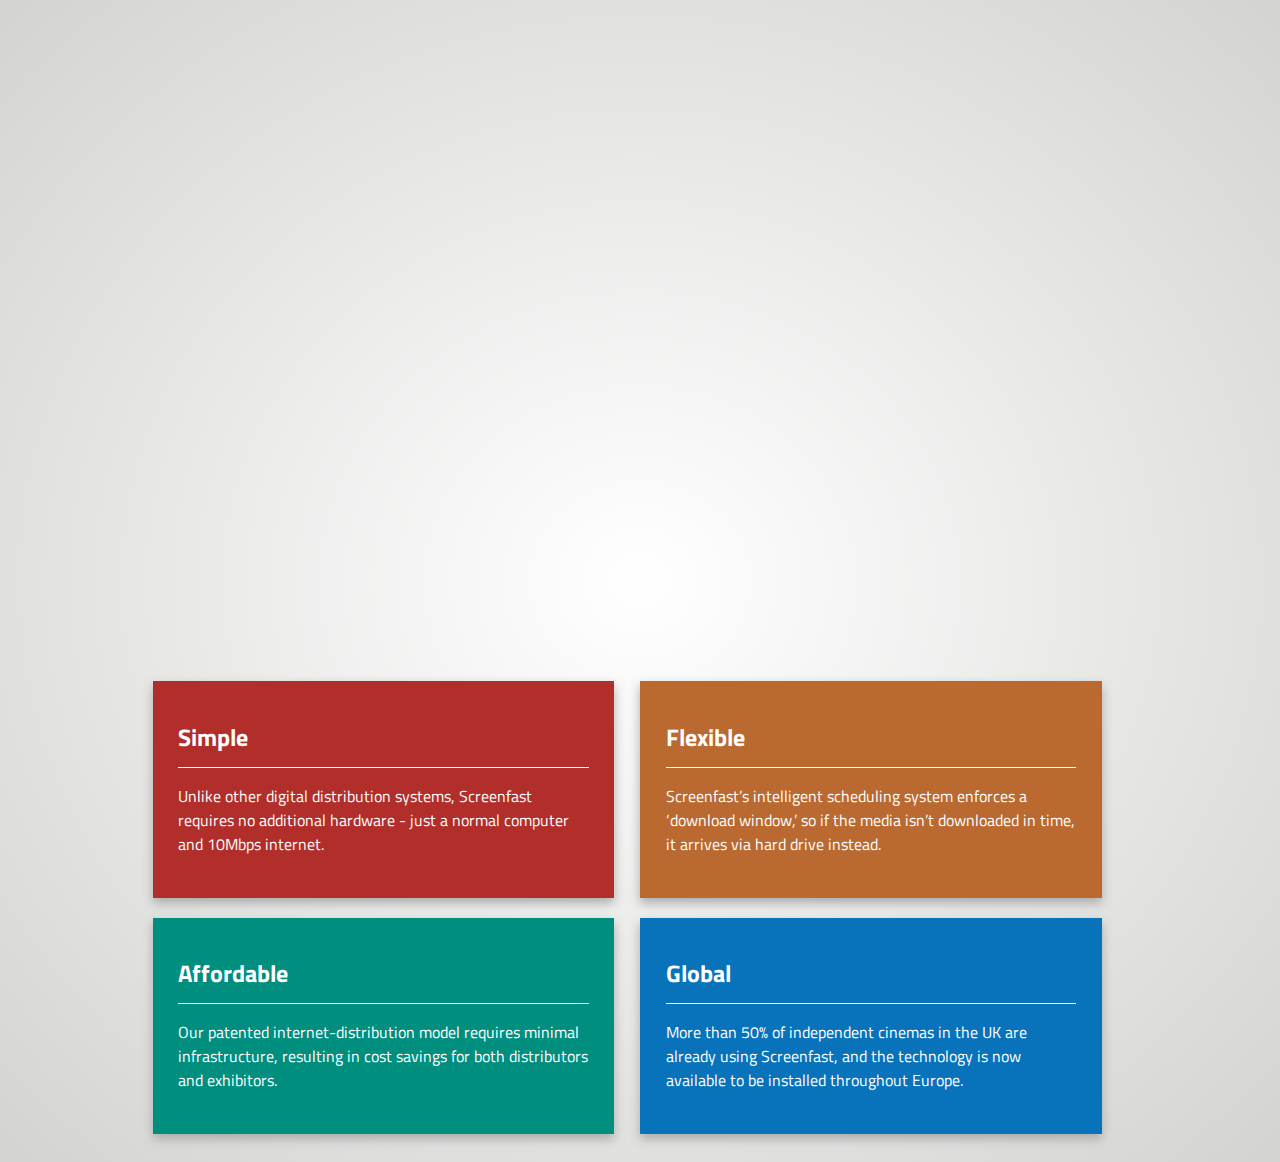
==== index.html @ 5acc3842 "Add video" ====
<!doctype html>
<!--[if lt IE 7]>      <html class="no-js lt-ie9 lt-ie8 lt-ie7" lang=""> <![endif]-->
<!--[if IE 7]>         <html class="no-js lt-ie9 lt-ie8" lang=""> <![endif]-->
<!--[if IE 8]>         <html class="no-js lt-ie9" lang=""> <![endif]-->
<!--[if gt IE 8]><!--> <html class="no-js" lang=""> <!--<![endif]-->
    <head>
        <meta charset="utf-8">
        <meta http-equiv="X-UA-Compatible" content="IE=edge,chrome=1">
        <title></title>
        <meta name="description" content="">
        <meta name="viewport" content="width=device-width, initial-scale=1">
        <link rel="apple-touch-icon" href="apple-touch-icon.png">

        <link rel="stylesheet" href="css/normalize.min.css">
        <link rel="stylesheet" href="css/main.css">
        <link href='http://fonts.googleapis.com/css?family=Titillium+Web' rel='stylesheet' type='text/css'>

        <!--[if lt IE 9]>
            <script src="//html5shiv.googlecode.com/svn/trunk/html5.js"></script>
            <script>window.html5 || document.write('<script src="js/vendor/html5shiv.js"><\/script>')</script>
        <![endif]-->
    </head>
    <body>

        <!-- <div class="header-container">
            <header class="wrapper clearfix">
                <h1 class="title">h1.title</h1>
                <nav>
                    <ul>
                        <li><a href="#">nav ul li a</a></li>
                        <li><a href="#">nav ul li a</a></li>
                        <li><a href="#">nav ul li a</a></li>
                    </ul>
                </nav>
            </header>
        </div> -->

        <div class="main-container">

            <div class="main wrapper clearfix">



                <article>

                  <div class="video-wrapper">
                      <iframe src="https://player.vimeo.com/video/81204755" width="500" height="281" frameborder="0" webkitallowfullscreen mozallowfullscreen allowfullscreen></iframe>
                  </div>

                    <div class="text-box red">
                        <h2>Simple</h2>
                        <hr>
                        <p>Unlike other digital distribution systems, Screenfast requires no additional hardware - just a normal computer and 10Mbps internet.</p>
                    </div>
                    <div class="text-box orange ">
                        <h2>Flexible</h2>
                        <hr>
                        <p>Screenfast’s intelligent scheduling system enforces a ‘download window,’ so if the media isn’t downloaded in time, it arrives via hard drive instead.</p>
                    </div>
                    <div class="text-box green">
                        <h2>Affordable</h2>
                        <hr>
                        <p>Our patented internet-distribution model requires minimal infrastructure, resulting in cost savings for both distributors and exhibitors.</p>
                    </div>
                    <div class="text-box blue ">
                        <h2>Global</h2>
                        <hr>
                        <p>More than 50% of independent cinemas in the UK are already using Screenfast, and the technology is now available to be installed throughout Europe.</p>
                    </div>
                </article>

            </div> <!-- #main -->
        </div> <!-- #main-container -->

        <!-- <div class="footer-container">
            <footer class="wrapper">
                <h3>footer</h3>
            </footer>
        </div> -->

        <script src="js/main.js"></script>

        <!-- Google Analytics: change UA-XXXXX-X to be your site's ID. -->
        <script>
            (function(b,o,i,l,e,r){b.GoogleAnalyticsObject=l;b[l]||(b[l]=
            function(){(b[l].q=b[l].q||[]).push(arguments)});b[l].l=+new Date;
            e=o.createElement(i);r=o.getElementsByTagName(i)[0];
            e.src='//www.google-analytics.com/analytics.js';
            r.parentNode.insertBefore(e,r)}(window,document,'script','ga'));
            ga('create','UA-24138326-6','auto');ga('send','pageview');
        </script>
    </body>
</html>
---- css/main.css ----
/*! HTML5 Boilerplate v5.0 | MIT License | http://h5bp.com/ */

/* #b22e2b red
   #ba6930 orange
   #008e7f green
   #0873ba blue */

html {
    color: #222;
    font-size: 1em;
    line-height: 1.4;
}

::-moz-selection {
    background: #b3d4fc;
    text-shadow: none;
}

::selection {
    background: #b3d4fc;
    text-shadow: none;
}

hr {
    display: block;
    margin: .5em 0;
    padding: 0;
    border: 0;
    height: 1px;
    background: #ffffff;
}

audio,
canvas,
iframe,
img,
svg,
video {
    vertical-align: middle;
}

fieldset {
    border: 0;
    margin: 0;
    padding: 0;
}

textarea {
    resize: vertical;
}

.browserupgrade {
    margin: 0.2em 0;
    background: #ccc;
    color: #000;
    padding: 0.2em 0;
}


/* ===== Main styles ================================================= */

html {
    font-size: 100%;
}

body {
  font-size: 1em; /* currently ems cause chrome bug misinterpreting rems on body element */
  line-height: 1.5;
  font-weight: 400;
  font-family: "Titillium Web", "HelveticaNeue", "Helvetica Neue", Helvetica, Arial, sans-serif;
  color: #ffffff;

  background: rgb(255,255,255); /* Old browsers */
  background: -moz-radial-gradient(center, ellipse cover, rgba(255,255,255,1) 0%, rgba(211,212,209,1) 100%); /* FF3.6+ */
  background: -webkit-gradient(radial, center center, 0px, center center, 100%, color-stop(0%,rgba(255,255,255,1)), color-stop(100%,rgba(211,212,209,1))); /* Chrome,Safari4+ */
  background: -webkit-radial-gradient(center, ellipse cover, rgba(255,255,255,1) 0%,rgba(211,212,209,1) 100%); /* Chrome10+,Safari5.1+ */
  background: -o-radial-gradient(center, ellipse cover, rgba(255,255,255,1) 0%,rgba(211,212,209,1) 100%); /* Opera 12+ */
  background: -ms-radial-gradient(center, ellipse cover, rgba(255,255,255,1) 0%,rgba(211,212,209,1) 100%); /* IE10+ */
  background: radial-gradient(ellipse at center, rgba(255,255,255,1) 0%,rgba(211,212,209,1) 100%); /* W3C */
  filter: progid:DXImageTransform.Microsoft.gradient( startColorstr='#ffffff', endColorstr='#d3d4d1',GradientType=1 ); /* IE6-9 fallback on horizontal gradient */
}

.wrapper {
    width: 90%;
    margin: 0 5%;
}

/* ===== Theme ================================================= */

.blue {
  background: #0873ba;
  margin-left: 0;
}

.red {
  background: #b22e2b;
}

.green {
  background: #008e7f;
}

.orange {
  background: #ba6930;
}

/* .left {
  float: left;
}

.right {
  float: right;
} */

.text-box {
  text-align: left;
  float: left;
  padding: 5%;
  margin: 10px 0;
  -webkit-box-shadow: 0 5px 10px #aaa;
     -moz-box-shadow: 0 5px 10px #aaa;
          box-shadow: 0 5px 10px #aaa;
}

@media only screen and (min-width: 480px) {

  .text-box {
    width: 40%;
    padding: 2.5%;
    margin-left: 2.5%;
  }

}

.main {
    padding: 10px 0;
    text-align: center;
}

.main h1 {
    font-size: 2em;
}

h2 {
  margin: .5em 0;
}

.video-wrapper {
	position: relative;
	padding-bottom: 56.25%; /* 16:9 */
	padding-top: 25px;
	height: 0;
  margin: 2.5% 0;
}
.video-wrapper iframe {
	position: absolute;
	top: 0;
	left: 0;
	width: 100%;
	height: 100%;
}

/* ==========================================================================
   Media Queries
   ========================================================================== */

@media only screen and (min-width: 480px) {}

@media only screen and (min-width: 768px) {}


/* ===============
    Maximal Width
   =============== */

@media only screen and (min-width: 1140px) {

    .wrapper {
        width: 1026px; /* 1140px - 10% for margins */
        margin: 0 auto;
    }
}

/* ==========================================================================
   Helper classes
   ========================================================================== */

.clearfix:before,
.clearfix:after {
    content: " ";
    display: table;
}

.clearfix:after {
    clear: both;
}

.clearfix {
    *zoom: 1;
}

/* ==========================================================================
   Print styles
   ========================================================================== */

@media print {
    *,
    *:before,
    *:after {
        background: transparent !important;
        color: #000 !important;
        box-shadow: none !important;
        text-shadow: none !important;
    }

    a,
    a:visited {
        text-decoration: underline;
    }

    a[href]:after {
        content: " (" attr(href) ")";
    }

    abbr[title]:after {
        content: " (" attr(title) ")";
    }

    a[href^="#"]:after,
    a[href^="javascript:"]:after {
        content: "";
    }

    pre,
    blockquote {
        border: 1px solid #999;
        page-break-inside: avoid;
    }

    thead {
        display: table-header-group;
    }

    tr,
    img {
        page-break-inside: avoid;
    }

    img {
        max-width: 100% !important;
    }

    p,
    h2,
    h3 {
        orphans: 3;
        widows: 3;
    }

    h2,
    h3 {
        page-break-after: avoid;
    }
}
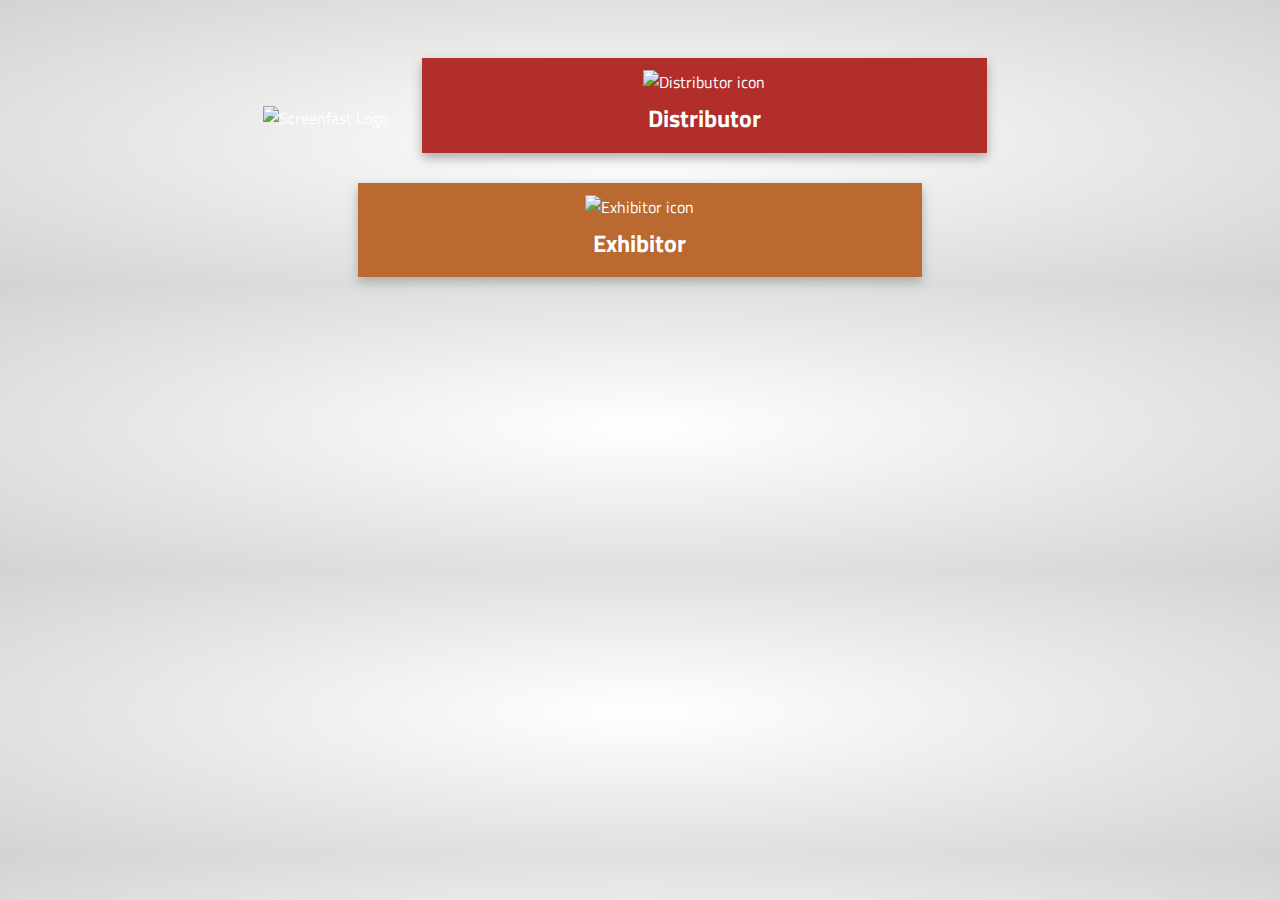
==== commit 7a99b5cb: "Mostly done" ====
--- a/index.html
+++ b/index.html
@@ -3,91 +3,85 @@
 <!--[if IE 7]>         <html class="no-js lt-ie9 lt-ie8" lang=""> <![endif]-->
 <!--[if IE 8]>         <html class="no-js lt-ie9" lang=""> <![endif]-->
 <!--[if gt IE 8]><!--> <html class="no-js" lang=""> <!--<![endif]-->
-    <head>
-        <meta charset="utf-8">
-        <meta http-equiv="X-UA-Compatible" content="IE=edge,chrome=1">
-        <title></title>
-        <meta name="description" content="">
-        <meta name="viewport" content="width=device-width, initial-scale=1">
-        <link rel="apple-touch-icon" href="apple-touch-icon.png">
+<head>
 
-        <link rel="stylesheet" href="css/normalize.min.css">
-        <link rel="stylesheet" href="css/main.css">
-        <link href='http://fonts.googleapis.com/css?family=Titillium+Web' rel='stylesheet' type='text/css'>
+    <meta charset="utf-8">
+    <meta http-equiv="X-UA-Compatible" content="IE=edge,chrome=1">
+    <title>Screenfast | The Digital Cinema Cloud</title>
+    <meta name="description" content="Screenfast is the revolutionary new digital cinema delivery tool from Soho Digital Cinema and The Delta Group. Welcome to the digital cinema cloud">
 
-        <!--[if lt IE 9]>
-            <script src="//html5shiv.googlecode.com/svn/trunk/html5.js"></script>
-            <script>window.html5 || document.write('<script src="js/vendor/html5shiv.js"><\/script>')</script>
-        <![endif]-->
-    </head>
-    <body>
+    <link rel="icon" type="image/png" href="http://screenfast.co/favicon-32x32.png" sizes="32x32" />
+    <link rel="icon" type="image/png" href="http://screenfast.co/favicon-16x16.png" sizes="16x16" />
 
-        <!-- <div class="header-container">
-            <header class="wrapper clearfix">
-                <h1 class="title">h1.title</h1>
-                <nav>
-                    <ul>
-                        <li><a href="#">nav ul li a</a></li>
-                        <li><a href="#">nav ul li a</a></li>
-                        <li><a href="#">nav ul li a</a></li>
-                    </ul>
-                </nav>
-            </header>
-        </div> -->
+<!-- MOBILE STUFF -->
+    <meta name="viewport" content="width=device-width, initial-scale=1">
 
-        <div class="main-container">
+<!-- ANDROID STUFF -->
+    <meta name="theme-color" content="#353535">
+    <link rel="icon" sizes="192x192" href="img/sf-android.png">
 
-            <div class="main wrapper clearfix">
+<!-- APPLE STUFF -->
+    <link rel="apple-touch-icon-precomposed" sizes="57x57" href="images/apple-touch-icon-57x57.png" />
+    <link rel="apple-touch-icon-precomposed" sizes="114x114" href="images/apple-touch-icon-114x114.png" />
+    <link rel="apple-touch-icon-precomposed" sizes="72x72" href="images/apple-touch-icon-72x72.png" />
+    <link rel="apple-touch-icon-precomposed" sizes="144x144" href="images/apple-touch-icon-144x144.png" />
+    <link rel="apple-touch-icon-precomposed" sizes="120x120" href="images/apple-touch-icon-120x120.png" />
+    <link rel="apple-touch-icon-precomposed" sizes="152x152" href="images/apple-touch-icon-152x152.png" />
 
+<!-- MICROSOFT STUFF -->
+    <meta name="application-name" content="Screenfast | The Digital Cinema Cloud"/>
+    <meta name="msapplication-TileColor" content="#353535" />
+    <meta name="msapplication-TileImage" content="http://screenfast.co/mstile-144x144.png" />
 
+<!-- STYLE STUFF -->
+    <link rel="stylesheet" href="css/normalize.min.css">
+    <link rel="stylesheet" href="css/main.css">
+    <link href='http://fonts.googleapis.com/css?family=Titillium+Web' rel='stylesheet' type='text/css'>
 
-                <article>
+<!-- OLD IE HTML5 SHIV -->
+    <!--[if lt IE 9]>
+        <script src="//html5shiv.googlecode.com/svn/trunk/html5.js"></script>
+        <script>window.html5 || document.write('<script src="js/vendor/html5shiv.js"><\/script>')</script>
+    <![endif]-->
 
-                  <div class="video-wrapper">
-                      <iframe src="https://player.vimeo.com/video/81204755" width="500" height="281" frameborder="0" webkitallowfullscreen mozallowfullscreen allowfullscreen></iframe>
-                  </div>
+</head>
 
-                    <div class="text-box red">
-                        <h2>Simple</h2>
-                        <hr>
-                        <p>Unlike other digital distribution systems, Screenfast requires no additional hardware - just a normal computer and 10Mbps internet.</p>
-                    </div>
-                    <div class="text-box orange ">
-                        <h2>Flexible</h2>
-                        <hr>
-                        <p>Screenfast’s intelligent scheduling system enforces a ‘download window,’ so if the media isn’t downloaded in time, it arrives via hard drive instead.</p>
-                    </div>
-                    <div class="text-box green">
-                        <h2>Affordable</h2>
-                        <hr>
-                        <p>Our patented internet-distribution model requires minimal infrastructure, resulting in cost savings for both distributors and exhibitors.</p>
-                    </div>
-                    <div class="text-box blue ">
-                        <h2>Global</h2>
-                        <hr>
-                        <p>More than 50% of independent cinemas in the UK are already using Screenfast, and the technology is now available to be installed throughout Europe.</p>
-                    </div>
-                </article>
+<body>
 
-            </div> <!-- #main -->
-        </div> <!-- #main-container -->
+<div class="wrapper center clearfix">
+<!-- SF LOGO -->
 
-        <!-- <div class="footer-container">
-            <footer class="wrapper">
-                <h3>footer</h3>
-            </footer>
-        </div> -->
+    <img src="img/sf.svg" alt="Screenfast Logo" class="logo">
 
-        <script src="js/main.js"></script>
+<!-- CONTENT CARDS -->
 
-        <!-- Google Analytics: change UA-XXXXX-X to be your site's ID. -->
-        <script>
-            (function(b,o,i,l,e,r){b.GoogleAnalyticsObject=l;b[l]||(b[l]=
-            function(){(b[l].q=b[l].q||[]).push(arguments)});b[l].l=+new Date;
-            e=o.createElement(i);r=o.getElementsByTagName(i)[0];
-            e.src='//www.google-analytics.com/analytics.js';
-            r.parentNode.insertBefore(e,r)}(window,document,'script','ga'));
-            ga('create','UA-24138326-6','auto');ga('send','pageview');
-        </script>
-    </body>
+    <a href="/distributor.html">
+      <div class="text-box landing red">
+        <div class="center">
+          <img src="img/distributor.svg" alt="Distributor icon" width="100px" class="">
+          <h2>Distributor</h2>
+        </div>
+      </div>
+    </a>
+    <a href="/exhibitor.html">
+      <div class="text-box landing orange center">
+        <div class="center">
+          <img src="img/exhibitor.svg" alt="Exhibitor icon" width="100px" class="">
+          <h2>Exhibitor</h2>
+        </div>
+      </div>
+    </a>
+
+</div> <!-- wrapper -->
+
+<!-- GOOGLE ANALYTICS -->
+    <script>
+        (function(b,o,i,l,e,r){b.GoogleAnalyticsObject=l;b[l]||(b[l]=
+        function(){(b[l].q=b[l].q||[]).push(arguments)});b[l].l=+new Date;
+        e=o.createElement(i);r=o.getElementsByTagName(i)[0];
+        e.src='//www.google-analytics.com/analytics.js';
+        r.parentNode.insertBefore(e,r)}(window,document,'script','ga'));
+        ga('create','UA-24138326-6','auto');ga('send','pageview');
+    </script>
+</body>
 </html>
--- a/css/main.css
+++ b/css/main.css
@@ -1,14 +1,12 @@
 /*! HTML5 Boilerplate v5.0 | MIT License | http://h5bp.com/ */
 
-/* #b22e2b red
-   #ba6930 orange
-   #008e7f green
-   #0873ba blue */
+*, *:before, *:after {
+  box-sizing: border-box;
+}
 
 html {
-    color: #222;
-    font-size: 1em;
-    line-height: 1.4;
+    font-size: 100%;
+    line-height: 1.5;
 }
 
 ::-moz-selection {
@@ -23,15 +21,13 @@
 
 hr {
     display: block;
-    margin: .5em 0;
+    margin: .25em 0;
     padding: 0;
     border: 0;
     height: 1px;
     background: #ffffff;
 }
 
-audio,
-canvas,
 iframe,
 img,
 svg,
@@ -39,29 +35,7 @@
     vertical-align: middle;
 }
 
-fieldset {
-    border: 0;
-    margin: 0;
-    padding: 0;
-}
-
-textarea {
-    resize: vertical;
-}
-
-.browserupgrade {
-    margin: 0.2em 0;
-    background: #ccc;
-    color: #000;
-    padding: 0.2em 0;
-}
-
-
 /* ===== Main styles ================================================= */
-
-html {
-    font-size: 100%;
-}
 
 body {
   font-size: 1em; /* currently ems cause chrome bug misinterpreting rems on body element */
@@ -69,7 +43,7 @@
   font-weight: 400;
   font-family: "Titillium Web", "HelveticaNeue", "Helvetica Neue", Helvetica, Arial, sans-serif;
   color: #ffffff;
-
+  padding-top: 20px;
   background: rgb(255,255,255); /* Old browsers */
   background: -moz-radial-gradient(center, ellipse cover, rgba(255,255,255,1) 0%, rgba(211,212,209,1) 100%); /* FF3.6+ */
   background: -webkit-gradient(radial, center center, 0px, center center, 100%, color-stop(0%,rgba(255,255,255,1)), color-stop(100%,rgba(211,212,209,1))); /* Chrome,Safari4+ */
@@ -82,14 +56,23 @@
 
 .wrapper {
     width: 90%;
-    margin: 0 5%;
+    margin: 0 auto;
+    max-width: 1026px;
 }
 
 /* ===== Theme ================================================= */
 
+a {
+  text-decoration: none;
+  color: #ffffff;
+}
+
+a:hover {
+  color: #ffffff;
+  text-decoration: none;
+}
 .blue {
   background: #0873ba;
-  margin-left: 0;
 }
 
 .red {
@@ -104,17 +87,13 @@
   background: #ba6930;
 }
 
-/* .left {
-  float: left;
-}
-
-.right {
-  float: right;
-} */
+.grey {
+  background: #353535;
+}
 
 .text-box {
   text-align: left;
-  float: left;
+  display: inline-block;
   padding: 5%;
   margin: 10px 0;
   -webkit-box-shadow: 0 5px 10px #aaa;
@@ -122,36 +101,30 @@
           box-shadow: 0 5px 10px #aaa;
 }
 
-@media only screen and (min-width: 480px) {
-
-  .text-box {
-    width: 40%;
-    padding: 2.5%;
-    margin-left: 2.5%;
-  }
-
-}
-
-.main {
-    padding: 10px 0;
-    text-align: center;
-}
-
-.main h1 {
-    font-size: 2em;
+.logo {
+  width: 100%;
+  height: auto;
+  padding: 0 0 10px 0;
+
+}
+
+p {
+  margin: 0.5em 0;
 }
 
 h2 {
-  margin: .5em 0;
+  margin: .25em 0;
 }
 
 .video-wrapper {
 	position: relative;
 	padding-bottom: 56.25%; /* 16:9 */
-	padding-top: 25px;
+	padding-top: 0;
 	height: 0;
   margin: 2.5% 0;
-}
+  background: #ffffff;
+}
+
 .video-wrapper iframe {
 	position: absolute;
 	top: 0;
@@ -160,27 +133,74 @@
 	height: 100%;
 }
 
-/* ==========================================================================
-   Media Queries
-   ========================================================================== */
-
-@media only screen and (min-width: 480px) {}
-
-@media only screen and (min-width: 768px) {}
-
-
-/* ===============
-    Maximal Width
-   =============== */
-
-@media only screen and (min-width: 1140px) {
-
-    .wrapper {
-        width: 1026px; /* 1140px - 10% for margins */
-        margin: 0 auto;
-    }
-}
-
+/* Forms
+–––––––––––––––––––––––––––––––––––––––––––––––––– */
+
+form {
+  margin: 20px 0;
+  padding: 0;
+}
+
+input, textarea	{
+  padding: 10px;
+  margin: 10px 0;
+  position: relative;
+  display:inline;
+  width:100%;
+  border:none;
+  font-family: "Titillium Web", "HelveticaNeue", "Helvetica Neue", Helvetica, Arial, sans-serif;
+  color: #353535;
+  font-size: 100%;
+}
+
+input[type="submit"] {
+  cursor: pointer;
+  color: #ffffff;
+}
+
+input[type="submit"]:hover {
+  background: #1e6da6;
+}
+
+input:focus, textarea:focus {
+  outline: none;
+}
+
+label {
+  display: block;
+}
+
+@media only screen and (min-width: 768px) {
+
+  .text-box {
+    width: 48%;
+    padding: 1% 2.5%;
+    margin: 0 0 35px 35px;
+  }
+
+  .landing {
+    display: inline-block;
+    width: 55%;
+    margin: 30px;
+  }
+
+  .landing.red:hover {
+    background: #942929;
+  }
+
+  .landing.orange:hover {
+    background: #a25d32;
+  }
+  .no-left-margin {
+    margin-left: 0;
+  }
+
+  .logo {
+    width: 55%;
+    height: auto;
+  }
+
+}
 /* ==========================================================================
    Helper classes
    ========================================================================== */
@@ -199,66 +219,11 @@
     *zoom: 1;
 }
 
-/* ==========================================================================
-   Print styles
-   ========================================================================== */
-
-@media print {
-    *,
-    *:before,
-    *:after {
-        background: transparent !important;
-        color: #000 !important;
-        box-shadow: none !important;
-        text-shadow: none !important;
-    }
-
-    a,
-    a:visited {
-        text-decoration: underline;
-    }
-
-    a[href]:after {
-        content: " (" attr(href) ")";
-    }
-
-    abbr[title]:after {
-        content: " (" attr(title) ")";
-    }
-
-    a[href^="#"]:after,
-    a[href^="javascript:"]:after {
-        content: "";
-    }
-
-    pre,
-    blockquote {
-        border: 1px solid #999;
-        page-break-inside: avoid;
-    }
-
-    thead {
-        display: table-header-group;
-    }
-
-    tr,
-    img {
-        page-break-inside: avoid;
-    }
-
-    img {
-        max-width: 100% !important;
-    }
-
-    p,
-    h2,
-    h3 {
-        orphans: 3;
-        widows: 3;
-    }
-
-    h2,
-    h3 {
-        page-break-after: avoid;
-    }
-}
+.center {
+  margin: 0 auto;
+  text-align: center;
+}
+
+.full-width {
+  width: 100%;
+}
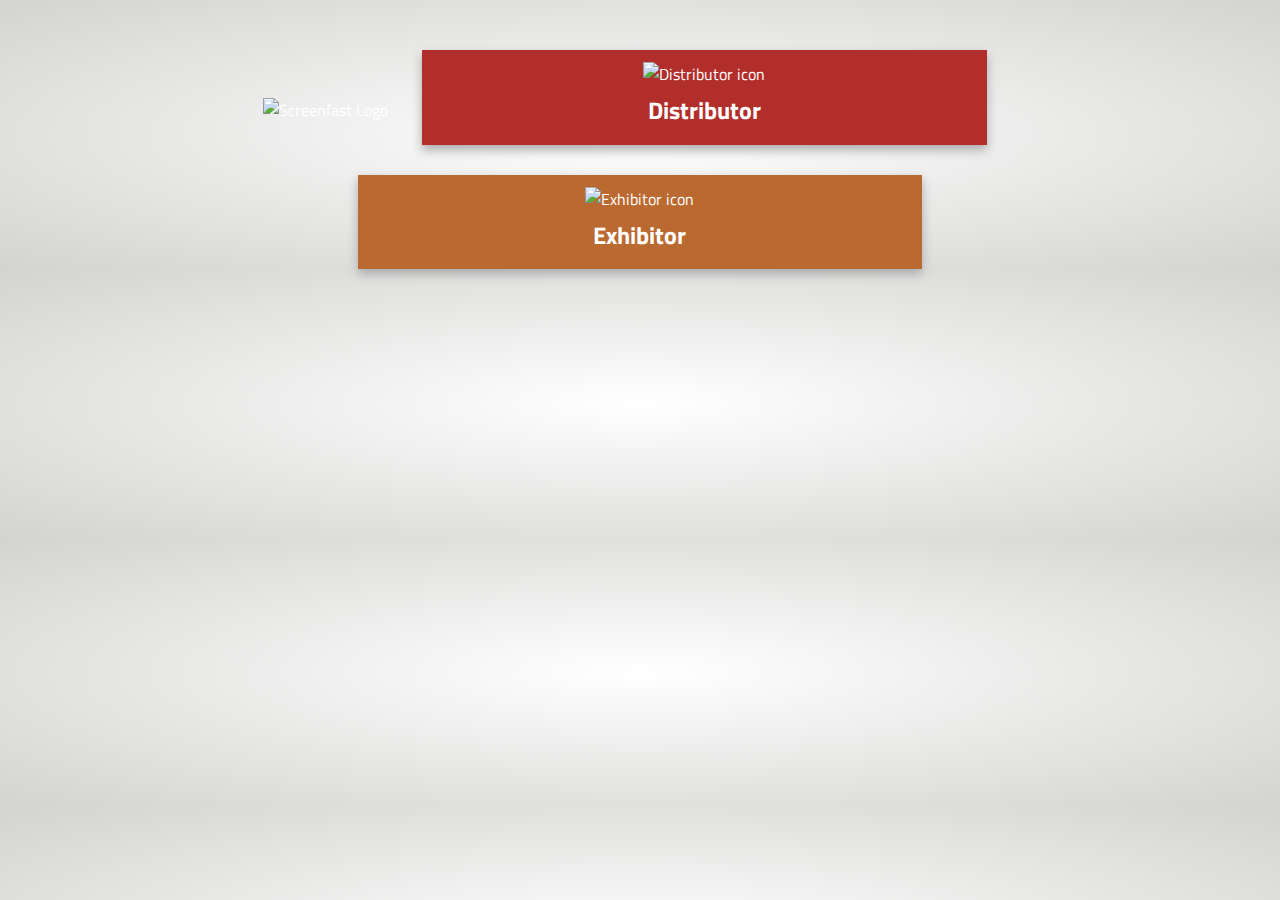
==== commit 755cffdb: "Fix footer" ====
--- a/index.html
+++ b/index.html
@@ -12,6 +12,11 @@
 
     <link rel="icon" type="image/png" href="http://screenfast.co/favicon-32x32.png" sizes="32x32" />
     <link rel="icon" type="image/png" href="http://screenfast.co/favicon-16x16.png" sizes="16x16" />
+
+<!-- STYLE STUFF -->
+    <link rel="stylesheet" href="css/normalize.min.css">
+    <link rel="stylesheet" href="css/main.css">
+    <link href='http://fonts.googleapis.com/css?family=Titillium+Web' rel='stylesheet' type='text/css'>
 
 <!-- MOBILE STUFF -->
     <meta name="viewport" content="width=device-width, initial-scale=1">
@@ -32,11 +37,6 @@
     <meta name="application-name" content="Screenfast | The Digital Cinema Cloud"/>
     <meta name="msapplication-TileColor" content="#353535" />
     <meta name="msapplication-TileImage" content="http://screenfast.co/mstile-144x144.png" />
-
-<!-- STYLE STUFF -->
-    <link rel="stylesheet" href="css/normalize.min.css">
-    <link rel="stylesheet" href="css/main.css">
-    <link href='http://fonts.googleapis.com/css?family=Titillium+Web' rel='stylesheet' type='text/css'>
 
 <!-- OLD IE HTML5 SHIV -->
     <!--[if lt IE 9]>
--- a/css/main.css
+++ b/css/main.css
@@ -1,3 +1,436 @@
+/*! normalize.css v3.0.2 | MIT License | git.io/normalize */
+
+/**
+ * 1. Set default font family to sans-serif.
+ * 2. Prevent iOS text size adjust after orientation change, without disabling
+ *    user zoom.
+ */
+
+html {
+  font-family: sans-serif; /* 1 */
+  -ms-text-size-adjust: 100%; /* 2 */
+  -webkit-text-size-adjust: 100%; /* 2 */
+}
+
+/**
+ * Remove default margin.
+ */
+
+body {
+  margin: 0;
+}
+
+/* HTML5 display definitions
+   ========================================================================== */
+
+/**
+ * Correct `block` display not defined for any HTML5 element in IE 8/9.
+ * Correct `block` display not defined for `details` or `summary` in IE 10/11
+ * and Firefox.
+ * Correct `block` display not defined for `main` in IE 11.
+ */
+
+article,
+aside,
+details,
+figcaption,
+figure,
+footer,
+header,
+hgroup,
+main,
+menu,
+nav,
+section,
+summary {
+  display: block;
+}
+
+/**
+ * 1. Correct `inline-block` display not defined in IE 8/9.
+ * 2. Normalize vertical alignment of `progress` in Chrome, Firefox, and Opera.
+ */
+
+audio,
+canvas,
+progress,
+video {
+  display: inline-block; /* 1 */
+  vertical-align: baseline; /* 2 */
+}
+
+/**
+ * Prevent modern browsers from displaying `audio` without controls.
+ * Remove excess height in iOS 5 devices.
+ */
+
+audio:not([controls]) {
+  display: none;
+  height: 0;
+}
+
+/**
+ * Address `[hidden]` styling not present in IE 8/9/10.
+ * Hide the `template` element in IE 8/9/11, Safari, and Firefox < 22.
+ */
+
+[hidden],
+template {
+  display: none;
+}
+
+/* Links
+   ========================================================================== */
+
+/**
+ * Remove the gray background color from active links in IE 10.
+ */
+
+a {
+  background-color: transparent;
+}
+
+/**
+ * Improve readability when focused and also mouse hovered in all browsers.
+ */
+
+a:active,
+a:hover {
+  outline: 0;
+}
+
+/* Text-level semantics
+   ========================================================================== */
+
+/**
+ * Address styling not present in IE 8/9/10/11, Safari, and Chrome.
+ */
+
+abbr[title] {
+  border-bottom: 1px dotted;
+}
+
+/**
+ * Address style set to `bolder` in Firefox 4+, Safari, and Chrome.
+ */
+
+b,
+strong {
+  font-weight: bold;
+}
+
+/**
+ * Address styling not present in Safari and Chrome.
+ */
+
+dfn {
+  font-style: italic;
+}
+
+/**
+ * Address variable `h1` font-size and margin within `section` and `article`
+ * contexts in Firefox 4+, Safari, and Chrome.
+ */
+
+h1 {
+  font-size: 2em;
+  margin: 0.67em 0;
+}
+
+/**
+ * Address styling not present in IE 8/9.
+ */
+
+mark {
+  background: #ff0;
+  color: #000;
+}
+
+/**
+ * Address inconsistent and variable font size in all browsers.
+ */
+
+small {
+  font-size: 80%;
+}
+
+/**
+ * Prevent `sub` and `sup` affecting `line-height` in all browsers.
+ */
+
+sub,
+sup {
+  font-size: 75%;
+  line-height: 0;
+  position: relative;
+  vertical-align: baseline;
+}
+
+sup {
+  top: -0.5em;
+}
+
+sub {
+  bottom: -0.25em;
+}
+
+/* Embedded content
+   ========================================================================== */
+
+/**
+ * Remove border when inside `a` element in IE 8/9/10.
+ */
+
+img {
+  border: 0;
+}
+
+/**
+ * Correct overflow not hidden in IE 9/10/11.
+ */
+
+svg:not(:root) {
+  overflow: hidden;
+}
+
+/* Grouping content
+   ========================================================================== */
+
+/**
+ * Address margin not present in IE 8/9 and Safari.
+ */
+
+figure {
+  margin: 1em 40px;
+}
+
+/**
+ * Address differences between Firefox and other browsers.
+ */
+
+hr {
+  -moz-box-sizing: content-box;
+  box-sizing: content-box;
+  height: 0;
+}
+
+/**
+ * Contain overflow in all browsers.
+ */
+
+pre {
+  overflow: auto;
+}
+
+/**
+ * Address odd `em`-unit font size rendering in all browsers.
+ */
+
+code,
+kbd,
+pre,
+samp {
+  font-family: monospace, monospace;
+  font-size: 1em;
+}
+
+/* Forms
+   ========================================================================== */
+
+/**
+ * Known limitation: by default, Chrome and Safari on OS X allow very limited
+ * styling of `select`, unless a `border` property is set.
+ */
+
+/**
+ * 1. Correct color not being inherited.
+ *    Known issue: affects color of disabled elements.
+ * 2. Correct font properties not being inherited.
+ * 3. Address margins set differently in Firefox 4+, Safari, and Chrome.
+ */
+
+button,
+input,
+optgroup,
+select,
+textarea {
+  color: inherit; /* 1 */
+  font: inherit; /* 2 */
+  margin: 0; /* 3 */
+}
+
+/**
+ * Address `overflow` set to `hidden` in IE 8/9/10/11.
+ */
+
+button {
+  overflow: visible;
+}
+
+/**
+ * Address inconsistent `text-transform` inheritance for `button` and `select`.
+ * All other form control elements do not inherit `text-transform` values.
+ * Correct `button` style inheritance in Firefox, IE 8/9/10/11, and Opera.
+ * Correct `select` style inheritance in Firefox.
+ */
+
+button,
+select {
+  text-transform: none;
+}
+
+/**
+ * 1. Avoid the WebKit bug in Android 4.0.* where (2) destroys native `audio`
+ *    and `video` controls.
+ * 2. Correct inability to style clickable `input` types in iOS.
+ * 3. Improve usability and consistency of cursor style between image-type
+ *    `input` and others.
+ */
+
+button,
+html input[type="button"], /* 1 */
+input[type="reset"],
+input[type="submit"] {
+  -webkit-appearance: button; /* 2 */
+  cursor: pointer; /* 3 */
+}
+
+/**
+ * Re-set default cursor for disabled elements.
+ */
+
+button[disabled],
+html input[disabled] {
+  cursor: default;
+}
+
+/**
+ * Remove inner padding and border in Firefox 4+.
+ */
+
+button::-moz-focus-inner,
+input::-moz-focus-inner {
+  border: 0;
+  padding: 0;
+}
+
+/**
+ * Address Firefox 4+ setting `line-height` on `input` using `!important` in
+ * the UA stylesheet.
+ */
+
+input {
+  line-height: normal;
+}
+
+/**
+ * It's recommended that you don't attempt to style these elements.
+ * Firefox's implementation doesn't respect box-sizing, padding, or width.
+ *
+ * 1. Address box sizing set to `content-box` in IE 8/9/10.
+ * 2. Remove excess padding in IE 8/9/10.
+ */
+
+input[type="checkbox"],
+input[type="radio"] {
+  box-sizing: border-box; /* 1 */
+  padding: 0; /* 2 */
+}
+
+/**
+ * Fix the cursor style for Chrome's increment/decrement buttons. For certain
+ * `font-size` values of the `input`, it causes the cursor style of the
+ * decrement button to change from `default` to `text`.
+ */
+
+input[type="number"]::-webkit-inner-spin-button,
+input[type="number"]::-webkit-outer-spin-button {
+  height: auto;
+}
+
+/**
+ * 1. Address `appearance` set to `searchfield` in Safari and Chrome.
+ * 2. Address `box-sizing` set to `border-box` in Safari and Chrome
+ *    (include `-moz` to future-proof).
+ */
+
+input[type="search"] {
+  -webkit-appearance: textfield; /* 1 */
+  -moz-box-sizing: content-box;
+  -webkit-box-sizing: content-box; /* 2 */
+  box-sizing: content-box;
+}
+
+/**
+ * Remove inner padding and search cancel button in Safari and Chrome on OS X.
+ * Safari (but not Chrome) clips the cancel button when the search input has
+ * padding (and `textfield` appearance).
+ */
+
+input[type="search"]::-webkit-search-cancel-button,
+input[type="search"]::-webkit-search-decoration {
+  -webkit-appearance: none;
+}
+
+/**
+ * Define consistent border, margin, and padding.
+ */
+
+fieldset {
+  border: 1px solid #c0c0c0;
+  margin: 0 2px;
+  padding: 0.35em 0.625em 0.75em;
+}
+
+/**
+ * 1. Correct `color` not being inherited in IE 8/9/10/11.
+ * 2. Remove padding so people aren't caught out if they zero out fieldsets.
+ */
+
+legend {
+  border: 0; /* 1 */
+  padding: 0; /* 2 */
+}
+
+/**
+ * Remove default vertical scrollbar in IE 8/9/10/11.
+ */
+
+textarea {
+  overflow: auto;
+}
+
+/**
+ * Don't inherit the `font-weight` (applied by a rule above).
+ * NOTE: the default cannot safely be changed in Chrome and Safari on OS X.
+ */
+
+optgroup {
+  font-weight: bold;
+}
+
+/* Tables
+   ========================================================================== */
+
+/**
+ * Remove most spacing between table cells.
+ */
+
+table {
+  border-collapse: collapse;
+  border-spacing: 0;
+}
+
+td,
+th {
+  padding: 0;
+}
+
+
+
+
+
+
 /*! HTML5 Boilerplate v5.0 | MIT License | http://h5bp.com/ */
 
 *, *:before, *:after {
@@ -104,8 +537,6 @@
 .logo {
   width: 100%;
   height: auto;
-  padding: 0 0 10px 0;
-
 }
 
 p {
@@ -133,6 +564,23 @@
 	height: 100%;
 }
 
+.landing {
+  width: 100%;
+}
+
+footer {
+  color: #353535;
+  margin-bottom: 15px;
+}
+
+footer a {
+  color: #b22e2b;
+}
+
+footer a:hover {
+  text-decoration: underline;
+  color: #b22e2b;
+}
 /* Forms
 –––––––––––––––––––––––––––––––––––––––––––––––––– */
 
@@ -198,6 +646,7 @@
   .logo {
     width: 55%;
     height: auto;
+    padding: 0 0 10px 0;
   }
 
 }
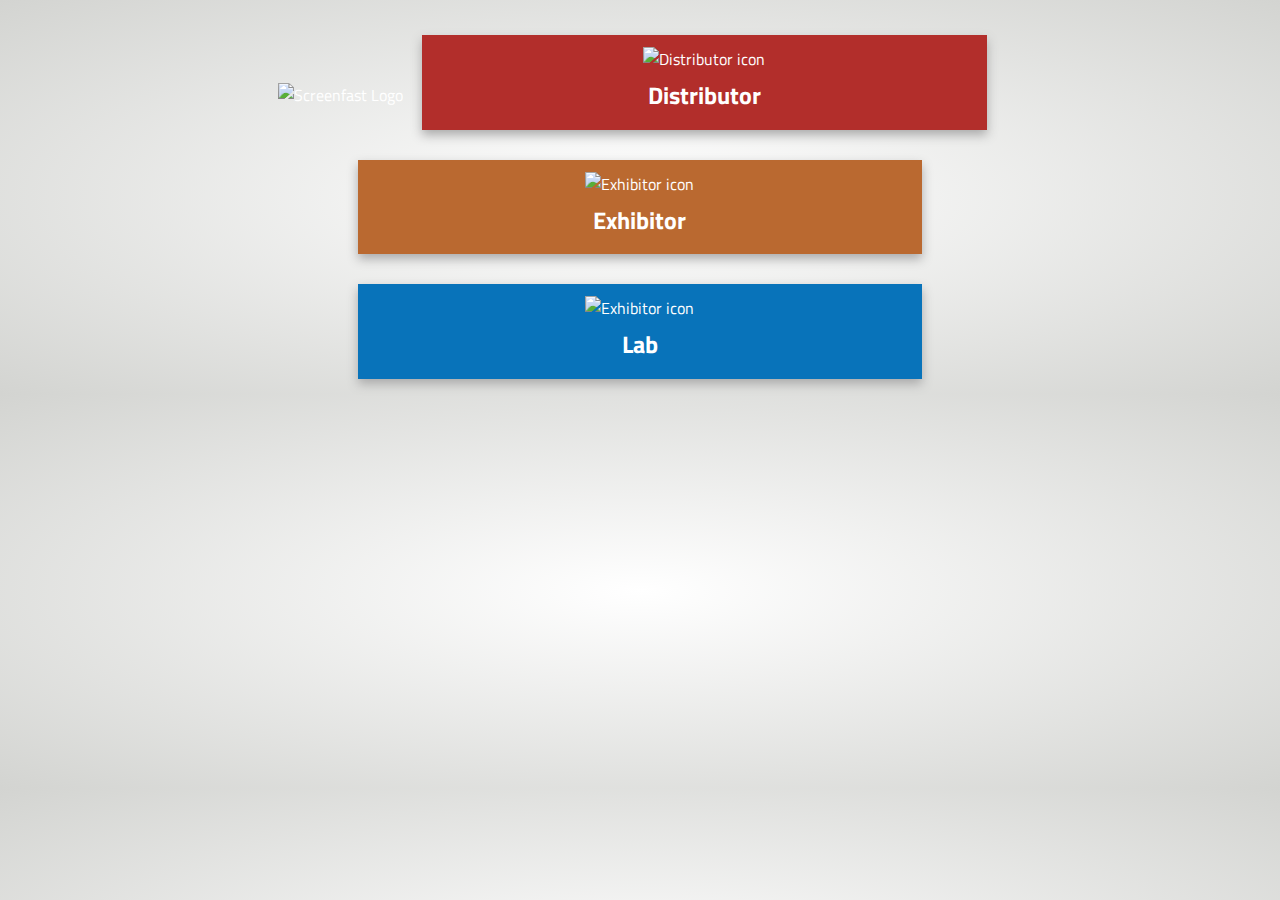
==== commit ac4d72a3: "Change homepage title for Lab" ====
--- a/index.html
+++ b/index.html
@@ -14,8 +14,7 @@
     <link rel="icon" type="image/png" href="http://screenfast.co/favicon-16x16.png" sizes="16x16" />
 
 <!-- STYLE STUFF -->
-    <link rel="stylesheet" href="css/normalize.min.css">
-    <link rel="stylesheet" href="css/main.css">
+    <!-- <link rel="stylesheet" href="css/main.min.css"> -->
     <link href='http://fonts.googleapis.com/css?family=Titillium+Web' rel='stylesheet' type='text/css'>
 
 <!-- MOBILE STUFF -->
@@ -43,7 +42,9 @@
         <script src="//html5shiv.googlecode.com/svn/trunk/html5.js"></script>
         <script>window.html5 || document.write('<script src="js/vendor/html5shiv.js"><\/script>')</script>
     <![endif]-->
-
+<style>
+/*! normalize.css v3.0.2 | MIT License | git.io/normalize */html{font-family:sans-serif;-ms-text-size-adjust:100%;-webkit-text-size-adjust:100%}body{margin:0}article,aside,details,figcaption,figure,footer,header,hgroup,main,menu,nav,section,summary{display:block}audio,canvas,progress,video{display:inline-block;vertical-align:baseline}audio:not([controls]){display:none;height:0}[hidden],template{display:none}a{background-color:transparent}a:active,a:hover{outline:0}abbr[title]{border-bottom:1px dotted}b,strong{font-weight:700}dfn{font-style:italic}h1{font-size:2em;margin:.67em 0}mark{background:#ff0;color:#000}small{font-size:80%}sub,sup{font-size:75%;line-height:0;position:relative;vertical-align:baseline}sup{top:-.5em}sub{bottom:-.25em}img{border:0}svg:not(:root){overflow:hidden}figure{margin:1em 40px}hr{-moz-box-sizing:content-box;box-sizing:content-box}pre{overflow:auto}code,kbd,pre,samp{font-family:monospace,monospace;font-size:1em}button,input,optgroup,select,textarea{color:inherit;font:inherit;margin:0}button{overflow:visible}button,select{text-transform:none}button,html input[type=button],input[type=reset],input[type=submit]{-webkit-appearance:button;cursor:pointer}button[disabled],html input[disabled]{cursor:default}button::-moz-focus-inner,input::-moz-focus-inner{border:0;padding:0}input{line-height:normal}input[type=checkbox],input[type=radio]{box-sizing:border-box;padding:0}input[type=number]::-webkit-inner-spin-button,input[type=number]::-webkit-outer-spin-button{height:auto}input[type=search]{-webkit-appearance:textfield;-moz-box-sizing:content-box;-webkit-box-sizing:content-box;box-sizing:content-box}input[type=search]::-webkit-search-cancel-button,input[type=search]::-webkit-search-decoration{-webkit-appearance:none}fieldset{border:1px solid silver;margin:0 2px;padding:.35em .625em .75em}legend{border:0;padding:0}textarea{overflow:auto}optgroup{font-weight:700}table{border-collapse:collapse;border-spacing:0}td,th{padding:0}/*! HTML5 Boilerplate v5.0 | MIT License | http://h5bp.com/ */*,:after,:before{box-sizing:border-box}html{font-size:100%;line-height:1.5}::-moz-selection{background:#b3d4fc;text-shadow:none}::selection{background:#b3d4fc;text-shadow:none}hr{display:block;margin:.25em 0;padding:0;border:0;height:1px;background:#fff}iframe,img,svg,video{vertical-align:middle}body{height:100%;font-size:1em;line-height:1.5;font-weight:400;font-family:"Titillium Web",HelveticaNeue,"Helvetica Neue",Helvetica,Arial,sans-serif;color:#fff;padding-top:20px;background:#fff;background:-moz-radial-gradient(center,ellipse cover,rgba(255,255,255,1) 0,rgba(211,212,209,1) 100%);background:-webkit-gradient(radial,center center,0,center center,100%,color-stop(0,rgba(255,255,255,1)),color-stop(100%,rgba(211,212,209,1)));background:-webkit-radial-gradient(center,ellipse cover,rgba(255,255,255,1) 0,rgba(211,212,209,1) 100%);background:-o-radial-gradient(center,ellipse cover,rgba(255,255,255,1) 0,rgba(211,212,209,1) 100%);background:-ms-radial-gradient(center,ellipse cover,rgba(255,255,255,1) 0,rgba(211,212,209,1) 100%);background:radial-gradient(ellipse at center,rgba(255,255,255,1) 0,rgba(211,212,209,1) 100%);filter:progid:DXImageTransform.Microsoft.gradient(startColorstr='#ffffff', endColorstr='#d3d4d1', GradientType=1)}.wrapper{width:90%;margin:0 auto;max-width:1026px}a{text-decoration:none;color:#fff}a:hover{color:#fff;text-decoration:none}.blue{background:#0873ba}.red{background:#b22e2b}.green{background:#008e7f}.orange{background:#ba6930}.grey{background:#353535}.text-box{text-align:left;display:inline-block;padding:5%;margin:10px 0;-webkit-box-shadow:0 5px 10px #aaa;-moz-box-shadow:0 5px 10px #aaa;box-shadow:0 5px 10px #aaa}.logo{width:100%;height:auto}p{margin:.5em 0}h2{margin:.25em 0}.video-wrapper{position:relative;padding-bottom:56.25%;padding-top:0;height:0;margin:2.5% 0;background:#fff}.video-wrapper iframe{position:absolute;top:0;left:0;width:100%;height:100%}.landing{width:100%}footer{color:#353535;margin-bottom:15px}footer a{color:#b22e2b}footer a:hover{text-decoration:underline;color:#b22e2b}form{margin:20px 0;padding:0}input,textarea{padding:10px;margin:10px 0;position:relative;display:inline;width:100%;border:none;font-family:"Titillium Web",HelveticaNeue,"Helvetica Neue",Helvetica,Arial,sans-serif;color:#353535;font-size:100%}input[type=submit]{cursor:pointer;color:#fff}input[type=submit]:hover{background:#1e6da6}input:focus,textarea:focus{outline:0}label{display:block}@media only screen and (min-width:768px){.text-box{width:48%;padding:1% 2.5%;margin:0 0 35px 35px}.landing{display:inline-block;width:55%;margin:15px}.landing.red:hover{background:#942929}.landing.orange:hover{background:#a25d32}.no-left-margin{margin-left:0}.logo{width:55%;height:auto;padding:0 0 10px}}.clearfix:after,.clearfix:before{content:" ";display:table}.clearfix:after{clear:both}.center{margin:0 auto;text-align:center}.full-width{width:100%}
+</style>
 </head>
 
 <body>
@@ -64,10 +65,18 @@
       </div>
     </a>
     <a href="/exhibitor.html">
-      <div class="text-box landing orange center">
+      <div class="text-box landing orange">
         <div class="center">
           <img src="img/exhibitor.svg" alt="Exhibitor icon" width="100px" class="">
           <h2>Exhibitor</h2>
+        </div>
+      </div>
+    </a>
+    <a href="/lab.html">
+      <div class="text-box landing blue">
+        <div class="center">
+          <img src="img/exhibitor.svg" alt="Exhibitor icon" width="100px" class="">
+          <h2>Lab</h2>
         </div>
       </div>
     </a>
--- a/css/main.min.css
+++ b/css/main.min.css
@@ -0,0 +1 @@
+/*! normalize.css v3.0.2 | MIT License | git.io/normalize */html{font-family:sans-serif;-ms-text-size-adjust:100%;-webkit-text-size-adjust:100%}body{margin:0}article,aside,details,figcaption,figure,footer,header,hgroup,main,menu,nav,section,summary{display:block}audio,canvas,progress,video{display:inline-block;vertical-align:baseline}audio:not([controls]){display:none;height:0}[hidden],template{display:none}a{background-color:transparent}a:active,a:hover{outline:0}abbr[title]{border-bottom:1px dotted}b,strong{font-weight:700}dfn{font-style:italic}h1{font-size:2em;margin:.67em 0}mark{background:#ff0;color:#000}small{font-size:80%}sub,sup{font-size:75%;line-height:0;position:relative;vertical-align:baseline}sup{top:-.5em}sub{bottom:-.25em}img{border:0}svg:not(:root){overflow:hidden}figure{margin:1em 40px}hr{-moz-box-sizing:content-box;box-sizing:content-box}pre{overflow:auto}code,kbd,pre,samp{font-family:monospace,monospace;font-size:1em}button,input,optgroup,select,textarea{color:inherit;font:inherit;margin:0}button{overflow:visible}button,select{text-transform:none}button,html input[type=button],input[type=reset],input[type=submit]{-webkit-appearance:button;cursor:pointer}button[disabled],html input[disabled]{cursor:default}button::-moz-focus-inner,input::-moz-focus-inner{border:0;padding:0}input{line-height:normal}input[type=checkbox],input[type=radio]{box-sizing:border-box;padding:0}input[type=number]::-webkit-inner-spin-button,input[type=number]::-webkit-outer-spin-button{height:auto}input[type=search]{-webkit-appearance:textfield;-moz-box-sizing:content-box;-webkit-box-sizing:content-box;box-sizing:content-box}input[type=search]::-webkit-search-cancel-button,input[type=search]::-webkit-search-decoration{-webkit-appearance:none}fieldset{border:1px solid silver;margin:0 2px;padding:.35em .625em .75em}legend{border:0;padding:0}textarea{overflow:auto}optgroup{font-weight:700}table{border-collapse:collapse;border-spacing:0}td,th{padding:0}/*! HTML5 Boilerplate v5.0 | MIT License | http://h5bp.com/ */*,:after,:before{box-sizing:border-box}html{font-size:100%;line-height:1.5}::-moz-selection{background:#b3d4fc;text-shadow:none}::selection{background:#b3d4fc;text-shadow:none}hr{display:block;margin:.25em 0;padding:0;border:0;height:1px;background:#fff}iframe,img,svg,video{vertical-align:middle}body{height:100%;font-size:1em;line-height:1.5;font-weight:400;font-family:"Titillium Web",HelveticaNeue,"Helvetica Neue",Helvetica,Arial,sans-serif;color:#fff;padding-top:20px;background:#fff;background:-moz-radial-gradient(center,ellipse cover,rgba(255,255,255,1) 0,rgba(211,212,209,1) 100%);background:-webkit-gradient(radial,center center,0,center center,100%,color-stop(0,rgba(255,255,255,1)),color-stop(100%,rgba(211,212,209,1)));background:-webkit-radial-gradient(center,ellipse cover,rgba(255,255,255,1) 0,rgba(211,212,209,1) 100%);background:-o-radial-gradient(center,ellipse cover,rgba(255,255,255,1) 0,rgba(211,212,209,1) 100%);background:-ms-radial-gradient(center,ellipse cover,rgba(255,255,255,1) 0,rgba(211,212,209,1) 100%);background:radial-gradient(ellipse at center,rgba(255,255,255,1) 0,rgba(211,212,209,1) 100%);filter:progid:DXImageTransform.Microsoft.gradient(startColorstr='#ffffff', endColorstr='#d3d4d1', GradientType=1)}.wrapper{width:90%;margin:0 auto;max-width:1026px}a{text-decoration:none;color:#fff}a:hover{color:#fff;text-decoration:none}.blue{background:#0873ba}.red{background:#b22e2b}.green{background:#008e7f}.orange{background:#ba6930}.grey{background:#353535}.text-box{text-align:left;display:inline-block;padding:5%;margin:10px 0;-webkit-box-shadow:0 5px 10px #aaa;-moz-box-shadow:0 5px 10px #aaa;box-shadow:0 5px 10px #aaa}.logo{width:100%;height:auto}p{margin:.5em 0}h2{margin:.25em 0}.video-wrapper{position:relative;padding-bottom:56.25%;padding-top:0;height:0;margin:2.5% 0;background:#fff}.video-wrapper iframe{position:absolute;top:0;left:0;width:100%;height:100%}.landing{width:100%}footer{color:#353535;margin-bottom:15px}footer a{color:#b22e2b}footer a:hover{text-decoration:underline;color:#b22e2b}form{margin:20px 0;padding:0}input,textarea{padding:10px;margin:10px 0;position:relative;display:inline;width:100%;border:none;font-family:"Titillium Web",HelveticaNeue,"Helvetica Neue",Helvetica,Arial,sans-serif;color:#353535;font-size:100%}input[type=submit]{cursor:pointer;color:#fff}input[type=submit]:hover{background:#1e6da6}input:focus,textarea:focus{outline:0}label{display:block}@media only screen and (min-width:768px){.text-box{width:48%;padding:1% 2.5%;margin:0 0 35px 35px}.landing{display:inline-block;width:55%;margin:30px}.landing.red:hover{background:#942929}.landing.orange:hover{background:#a25d32}.no-left-margin{margin-left:0}.logo{width:55%;height:auto;padding:0 0 10px}}.clearfix:after,.clearfix:before{content:" ";display:table}.clearfix:after{clear:both}.center{margin:0 auto;text-align:center}.full-width{width:100%}
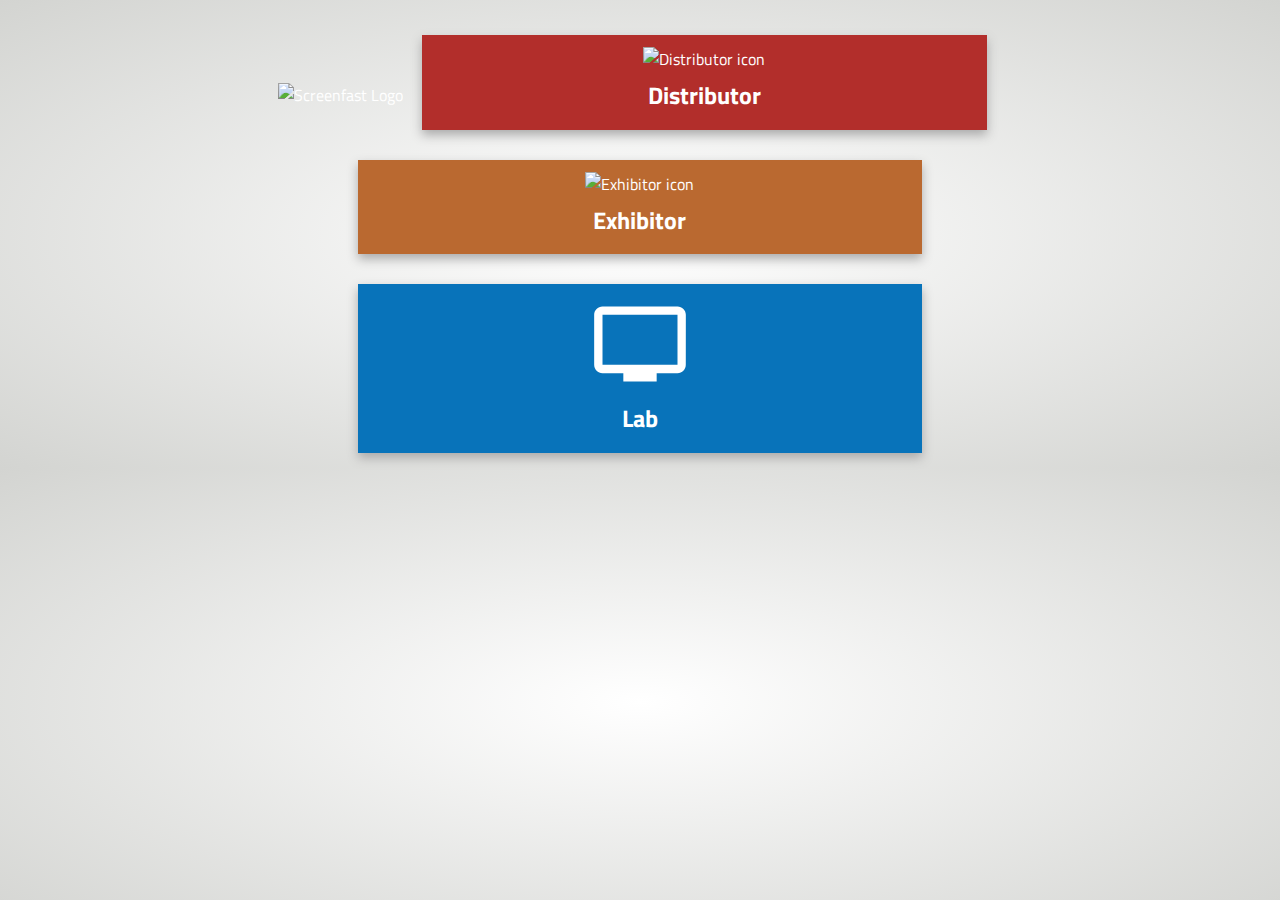
==== commit d45d7542: "Add Lab icon" ====
--- a/index.html
+++ b/index.html
@@ -43,7 +43,7 @@
         <script>window.html5 || document.write('<script src="js/vendor/html5shiv.js"><\/script>')</script>
     <![endif]-->
 <style>
-/*! normalize.css v3.0.2 | MIT License | git.io/normalize */html{font-family:sans-serif;-ms-text-size-adjust:100%;-webkit-text-size-adjust:100%}body{margin:0}article,aside,details,figcaption,figure,footer,header,hgroup,main,menu,nav,section,summary{display:block}audio,canvas,progress,video{display:inline-block;vertical-align:baseline}audio:not([controls]){display:none;height:0}[hidden],template{display:none}a{background-color:transparent}a:active,a:hover{outline:0}abbr[title]{border-bottom:1px dotted}b,strong{font-weight:700}dfn{font-style:italic}h1{font-size:2em;margin:.67em 0}mark{background:#ff0;color:#000}small{font-size:80%}sub,sup{font-size:75%;line-height:0;position:relative;vertical-align:baseline}sup{top:-.5em}sub{bottom:-.25em}img{border:0}svg:not(:root){overflow:hidden}figure{margin:1em 40px}hr{-moz-box-sizing:content-box;box-sizing:content-box}pre{overflow:auto}code,kbd,pre,samp{font-family:monospace,monospace;font-size:1em}button,input,optgroup,select,textarea{color:inherit;font:inherit;margin:0}button{overflow:visible}button,select{text-transform:none}button,html input[type=button],input[type=reset],input[type=submit]{-webkit-appearance:button;cursor:pointer}button[disabled],html input[disabled]{cursor:default}button::-moz-focus-inner,input::-moz-focus-inner{border:0;padding:0}input{line-height:normal}input[type=checkbox],input[type=radio]{box-sizing:border-box;padding:0}input[type=number]::-webkit-inner-spin-button,input[type=number]::-webkit-outer-spin-button{height:auto}input[type=search]{-webkit-appearance:textfield;-moz-box-sizing:content-box;-webkit-box-sizing:content-box;box-sizing:content-box}input[type=search]::-webkit-search-cancel-button,input[type=search]::-webkit-search-decoration{-webkit-appearance:none}fieldset{border:1px solid silver;margin:0 2px;padding:.35em .625em .75em}legend{border:0;padding:0}textarea{overflow:auto}optgroup{font-weight:700}table{border-collapse:collapse;border-spacing:0}td,th{padding:0}/*! HTML5 Boilerplate v5.0 | MIT License | http://h5bp.com/ */*,:after,:before{box-sizing:border-box}html{font-size:100%;line-height:1.5}::-moz-selection{background:#b3d4fc;text-shadow:none}::selection{background:#b3d4fc;text-shadow:none}hr{display:block;margin:.25em 0;padding:0;border:0;height:1px;background:#fff}iframe,img,svg,video{vertical-align:middle}body{height:100%;font-size:1em;line-height:1.5;font-weight:400;font-family:"Titillium Web",HelveticaNeue,"Helvetica Neue",Helvetica,Arial,sans-serif;color:#fff;padding-top:20px;background:#fff;background:-moz-radial-gradient(center,ellipse cover,rgba(255,255,255,1) 0,rgba(211,212,209,1) 100%);background:-webkit-gradient(radial,center center,0,center center,100%,color-stop(0,rgba(255,255,255,1)),color-stop(100%,rgba(211,212,209,1)));background:-webkit-radial-gradient(center,ellipse cover,rgba(255,255,255,1) 0,rgba(211,212,209,1) 100%);background:-o-radial-gradient(center,ellipse cover,rgba(255,255,255,1) 0,rgba(211,212,209,1) 100%);background:-ms-radial-gradient(center,ellipse cover,rgba(255,255,255,1) 0,rgba(211,212,209,1) 100%);background:radial-gradient(ellipse at center,rgba(255,255,255,1) 0,rgba(211,212,209,1) 100%);filter:progid:DXImageTransform.Microsoft.gradient(startColorstr='#ffffff', endColorstr='#d3d4d1', GradientType=1)}.wrapper{width:90%;margin:0 auto;max-width:1026px}a{text-decoration:none;color:#fff}a:hover{color:#fff;text-decoration:none}.blue{background:#0873ba}.red{background:#b22e2b}.green{background:#008e7f}.orange{background:#ba6930}.grey{background:#353535}.text-box{text-align:left;display:inline-block;padding:5%;margin:10px 0;-webkit-box-shadow:0 5px 10px #aaa;-moz-box-shadow:0 5px 10px #aaa;box-shadow:0 5px 10px #aaa}.logo{width:100%;height:auto}p{margin:.5em 0}h2{margin:.25em 0}.video-wrapper{position:relative;padding-bottom:56.25%;padding-top:0;height:0;margin:2.5% 0;background:#fff}.video-wrapper iframe{position:absolute;top:0;left:0;width:100%;height:100%}.landing{width:100%}footer{color:#353535;margin-bottom:15px}footer a{color:#b22e2b}footer a:hover{text-decoration:underline;color:#b22e2b}form{margin:20px 0;padding:0}input,textarea{padding:10px;margin:10px 0;position:relative;display:inline;width:100%;border:none;font-family:"Titillium Web",HelveticaNeue,"Helvetica Neue",Helvetica,Arial,sans-serif;color:#353535;font-size:100%}input[type=submit]{cursor:pointer;color:#fff}input[type=submit]:hover{background:#1e6da6}input:focus,textarea:focus{outline:0}label{display:block}@media only screen and (min-width:768px){.text-box{width:48%;padding:1% 2.5%;margin:0 0 35px 35px}.landing{display:inline-block;width:55%;margin:15px}.landing.red:hover{background:#942929}.landing.orange:hover{background:#a25d32}.no-left-margin{margin-left:0}.logo{width:55%;height:auto;padding:0 0 10px}}.clearfix:after,.clearfix:before{content:" ";display:table}.clearfix:after{clear:both}.center{margin:0 auto;text-align:center}.full-width{width:100%}
+/*! normalize.css v3.0.2 | MIT License | git.io/normalize */html{font-family:sans-serif;-ms-text-size-adjust:100%;-webkit-text-size-adjust:100%}body{margin:0}article,aside,details,figcaption,figure,footer,header,hgroup,main,menu,nav,section,summary{display:block}audio,canvas,progress,video{display:inline-block;vertical-align:baseline}audio:not([controls]){display:none;height:0}[hidden],template{display:none}a{background-color:transparent}a:active,a:hover{outline:0}abbr[title]{border-bottom:1px dotted}b,strong{font-weight:700}dfn{font-style:italic}h1{font-size:2em;margin:.67em 0}mark{background:#ff0;color:#000}small{font-size:80%}sub,sup{font-size:75%;line-height:0;position:relative;vertical-align:baseline}sup{top:-.5em}sub{bottom:-.25em}img{border:0}svg:not(:root){overflow:hidden}figure{margin:1em 40px}hr{-moz-box-sizing:content-box;box-sizing:content-box}pre{overflow:auto}code,kbd,pre,samp{font-family:monospace,monospace;font-size:1em}button,input,optgroup,select,textarea{color:inherit;font:inherit;margin:0}button{overflow:visible}button,select{text-transform:none}button,html input[type=button],input[type=reset],input[type=submit]{-webkit-appearance:button;cursor:pointer}button[disabled],html input[disabled]{cursor:default}button::-moz-focus-inner,input::-moz-focus-inner{border:0;padding:0}input{line-height:normal}input[type=checkbox],input[type=radio]{box-sizing:border-box;padding:0}input[type=number]::-webkit-inner-spin-button,input[type=number]::-webkit-outer-spin-button{height:auto}input[type=search]{-webkit-appearance:textfield;-moz-box-sizing:content-box;-webkit-box-sizing:content-box;box-sizing:content-box}input[type=search]::-webkit-search-cancel-button,input[type=search]::-webkit-search-decoration{-webkit-appearance:none}fieldset{border:1px solid silver;margin:0 2px;padding:.35em .625em .75em}legend{border:0;padding:0}textarea{overflow:auto}optgroup{font-weight:700}table{border-collapse:collapse;border-spacing:0}td,th{padding:0}/*! HTML5 Boilerplate v5.0 | MIT License | http://h5bp.com/ */*,:after,:before{box-sizing:border-box}html{font-size:100%;line-height:1.5}::-moz-selection{background:#b3d4fc;text-shadow:none}::selection{background:#b3d4fc;text-shadow:none}hr{display:block;margin:.25em 0;padding:0;border:0;height:1px;background:#fff}iframe,img,svg,video{vertical-align:middle}body{height:100%;font-size:1em;line-height:1.5;font-weight:400;font-family:"Titillium Web",HelveticaNeue,"Helvetica Neue",Helvetica,Arial,sans-serif;color:#fff;padding-top:20px;background:#fff;background:-moz-radial-gradient(center,ellipse cover,rgba(255,255,255,1) 0,rgba(211,212,209,1) 100%);background:-webkit-gradient(radial,center center,0,center center,100%,color-stop(0,rgba(255,255,255,1)),color-stop(100%,rgba(211,212,209,1)));background:-webkit-radial-gradient(center,ellipse cover,rgba(255,255,255,1) 0,rgba(211,212,209,1) 100%);background:-o-radial-gradient(center,ellipse cover,rgba(255,255,255,1) 0,rgba(211,212,209,1) 100%);background:-ms-radial-gradient(center,ellipse cover,rgba(255,255,255,1) 0,rgba(211,212,209,1) 100%);background:radial-gradient(ellipse at center,rgba(255,255,255,1) 0,rgba(211,212,209,1) 100%);filter:progid:DXImageTransform.Microsoft.gradient(startColorstr='#ffffff', endColorstr='#d3d4d1', GradientType=1)}.wrapper{width:90%;margin:0 auto;max-width:1026px}a{text-decoration:none;color:#fff}a:hover{color:#fff;text-decoration:none}.blue{background:#0873ba}.red{background:#b22e2b}.green{background:#008e7f}.orange{background:#ba6930}.grey{background:#353535}.text-box{text-align:left;display:inline-block;padding:5%;margin:10px 0;-webkit-box-shadow:0 5px 10px #aaa;-moz-box-shadow:0 5px 10px #aaa;box-shadow:0 5px 10px #aaa}.logo{width:100%;height:auto}p{margin:.5em 0}h2{margin:.25em 0}.video-wrapper{position:relative;padding-bottom:56.25%;padding-top:0;height:0;margin:2.5% 0;background:#fff}.video-wrapper iframe{position:absolute;top:0;left:0;width:100%;height:100%}.landing{width:100%}footer{color:#353535;margin-bottom:15px}footer a{color:#b22e2b}footer a:hover{text-decoration:underline;color:#b22e2b}form{margin:20px 0;padding:0}input,textarea{padding:10px;margin:10px 0;position:relative;display:inline;width:100%;border:none;font-family:"Titillium Web",HelveticaNeue,"Helvetica Neue",Helvetica,Arial,sans-serif;color:#353535;font-size:100%}input[type=submit]{cursor:pointer;color:#fff}input[type=submit]:hover{background:#1e6da6}input:focus,textarea:focus{outline:0}label{display:block}@media only screen and (min-width:768px){.text-box{width:48%;padding:1% 2.5%;margin:0 0 35px 35px}.landing{display:inline-block;width:55%;margin:15px}.landing.red:hover{background:#942929}.landing.orange:hover{background:#a25d32}.landing.blue:hover {background:#0663a1;}.no-left-margin{margin-left:0}.logo{width:55%;height:auto;padding:0 0 10px}}.clearfix:after,.clearfix:before{content:" ";display:table}.clearfix:after{clear:both}.center{margin:0 auto;text-align:center}.full-width{width:100%}
 </style>
 </head>
 
@@ -75,7 +75,7 @@
     <a href="/lab.html">
       <div class="text-box landing blue">
         <div class="center">
-          <img src="img/exhibitor.svg" alt="Exhibitor icon" width="100px" class="">
+          <img src="img/lab.svg" alt="Exhibitor icon" width="100px" class="">
           <h2>Lab</h2>
         </div>
       </div>
--- a/css/main.min.css
+++ b/css/main.min.css
@@ -1 +1 @@
-/*! normalize.css v3.0.2 | MIT License | git.io/normalize */html{font-family:sans-serif;-ms-text-size-adjust:100%;-webkit-text-size-adjust:100%}body{margin:0}article,aside,details,figcaption,figure,footer,header,hgroup,main,menu,nav,section,summary{display:block}audio,canvas,progress,video{display:inline-block;vertical-align:baseline}audio:not([controls]){display:none;height:0}[hidden],template{display:none}a{background-color:transparent}a:active,a:hover{outline:0}abbr[title]{border-bottom:1px dotted}b,strong{font-weight:700}dfn{font-style:italic}h1{font-size:2em;margin:.67em 0}mark{background:#ff0;color:#000}small{font-size:80%}sub,sup{font-size:75%;line-height:0;position:relative;vertical-align:baseline}sup{top:-.5em}sub{bottom:-.25em}img{border:0}svg:not(:root){overflow:hidden}figure{margin:1em 40px}hr{-moz-box-sizing:content-box;box-sizing:content-box}pre{overflow:auto}code,kbd,pre,samp{font-family:monospace,monospace;font-size:1em}button,input,optgroup,select,textarea{color:inherit;font:inherit;margin:0}button{overflow:visible}button,select{text-transform:none}button,html input[type=button],input[type=reset],input[type=submit]{-webkit-appearance:button;cursor:pointer}button[disabled],html input[disabled]{cursor:default}button::-moz-focus-inner,input::-moz-focus-inner{border:0;padding:0}input{line-height:normal}input[type=checkbox],input[type=radio]{box-sizing:border-box;padding:0}input[type=number]::-webkit-inner-spin-button,input[type=number]::-webkit-outer-spin-button{height:auto}input[type=search]{-webkit-appearance:textfield;-moz-box-sizing:content-box;-webkit-box-sizing:content-box;box-sizing:content-box}input[type=search]::-webkit-search-cancel-button,input[type=search]::-webkit-search-decoration{-webkit-appearance:none}fieldset{border:1px solid silver;margin:0 2px;padding:.35em .625em .75em}legend{border:0;padding:0}textarea{overflow:auto}optgroup{font-weight:700}table{border-collapse:collapse;border-spacing:0}td,th{padding:0}/*! HTML5 Boilerplate v5.0 | MIT License | http://h5bp.com/ */*,:after,:before{box-sizing:border-box}html{font-size:100%;line-height:1.5}::-moz-selection{background:#b3d4fc;text-shadow:none}::selection{background:#b3d4fc;text-shadow:none}hr{display:block;margin:.25em 0;padding:0;border:0;height:1px;background:#fff}iframe,img,svg,video{vertical-align:middle}body{height:100%;font-size:1em;line-height:1.5;font-weight:400;font-family:"Titillium Web",HelveticaNeue,"Helvetica Neue",Helvetica,Arial,sans-serif;color:#fff;padding-top:20px;background:#fff;background:-moz-radial-gradient(center,ellipse cover,rgba(255,255,255,1) 0,rgba(211,212,209,1) 100%);background:-webkit-gradient(radial,center center,0,center center,100%,color-stop(0,rgba(255,255,255,1)),color-stop(100%,rgba(211,212,209,1)));background:-webkit-radial-gradient(center,ellipse cover,rgba(255,255,255,1) 0,rgba(211,212,209,1) 100%);background:-o-radial-gradient(center,ellipse cover,rgba(255,255,255,1) 0,rgba(211,212,209,1) 100%);background:-ms-radial-gradient(center,ellipse cover,rgba(255,255,255,1) 0,rgba(211,212,209,1) 100%);background:radial-gradient(ellipse at center,rgba(255,255,255,1) 0,rgba(211,212,209,1) 100%);filter:progid:DXImageTransform.Microsoft.gradient(startColorstr='#ffffff', endColorstr='#d3d4d1', GradientType=1)}.wrapper{width:90%;margin:0 auto;max-width:1026px}a{text-decoration:none;color:#fff}a:hover{color:#fff;text-decoration:none}.blue{background:#0873ba}.red{background:#b22e2b}.green{background:#008e7f}.orange{background:#ba6930}.grey{background:#353535}.text-box{text-align:left;display:inline-block;padding:5%;margin:10px 0;-webkit-box-shadow:0 5px 10px #aaa;-moz-box-shadow:0 5px 10px #aaa;box-shadow:0 5px 10px #aaa}.logo{width:100%;height:auto}p{margin:.5em 0}h2{margin:.25em 0}.video-wrapper{position:relative;padding-bottom:56.25%;padding-top:0;height:0;margin:2.5% 0;background:#fff}.video-wrapper iframe{position:absolute;top:0;left:0;width:100%;height:100%}.landing{width:100%}footer{color:#353535;margin-bottom:15px}footer a{color:#b22e2b}footer a:hover{text-decoration:underline;color:#b22e2b}form{margin:20px 0;padding:0}input,textarea{padding:10px;margin:10px 0;position:relative;display:inline;width:100%;border:none;font-family:"Titillium Web",HelveticaNeue,"Helvetica Neue",Helvetica,Arial,sans-serif;color:#353535;font-size:100%}input[type=submit]{cursor:pointer;color:#fff}input[type=submit]:hover{background:#1e6da6}input:focus,textarea:focus{outline:0}label{display:block}@media only screen and (min-width:768px){.text-box{width:48%;padding:1% 2.5%;margin:0 0 35px 35px}.landing{display:inline-block;width:55%;margin:30px}.landing.red:hover{background:#942929}.landing.orange:hover{background:#a25d32}.no-left-margin{margin-left:0}.logo{width:55%;height:auto;padding:0 0 10px}}.clearfix:after,.clearfix:before{content:" ";display:table}.clearfix:after{clear:both}.center{margin:0 auto;text-align:center}.full-width{width:100%}
+/*! normalize.css v3.0.2 | MIT License | git.io/normalize */html{font-family:sans-serif;-ms-text-size-adjust:100%;-webkit-text-size-adjust:100%}body{margin:0}article,aside,details,figcaption,figure,footer,header,hgroup,main,menu,nav,section,summary{display:block}audio,canvas,progress,video{display:inline-block;vertical-align:baseline}audio:not([controls]){display:none;height:0}[hidden],template{display:none}a{background-color:transparent}a:active,a:hover{outline:0}abbr[title]{border-bottom:1px dotted}b,strong{font-weight:700}dfn{font-style:italic}h1{font-size:2em;margin:.67em 0}mark{background:#ff0;color:#000}small{font-size:80%}sub,sup{font-size:75%;line-height:0;position:relative;vertical-align:baseline}sup{top:-.5em}sub{bottom:-.25em}img{border:0}svg:not(:root){overflow:hidden}figure{margin:1em 40px}hr{-moz-box-sizing:content-box;box-sizing:content-box}pre{overflow:auto}code,kbd,pre,samp{font-family:monospace,monospace;font-size:1em}button,input,optgroup,select,textarea{color:inherit;font:inherit;margin:0}button{overflow:visible}button,select{text-transform:none}button,html input[type=button],input[type=reset],input[type=submit]{-webkit-appearance:button;cursor:pointer}button[disabled],html input[disabled]{cursor:default}button::-moz-focus-inner,input::-moz-focus-inner{border:0;padding:0}input{line-height:normal}input[type=checkbox],input[type=radio]{box-sizing:border-box;padding:0}input[type=number]::-webkit-inner-spin-button,input[type=number]::-webkit-outer-spin-button{height:auto}input[type=search]{-webkit-appearance:textfield;-moz-box-sizing:content-box;-webkit-box-sizing:content-box;box-sizing:content-box}input[type=search]::-webkit-search-cancel-button,input[type=search]::-webkit-search-decoration{-webkit-appearance:none}fieldset{border:1px solid silver;margin:0 2px;padding:.35em .625em .75em}legend{border:0;padding:0}textarea{overflow:auto}optgroup{font-weight:700}table{border-collapse:collapse;border-spacing:0}td,th{padding:0}/*! HTML5 Boilerplate v5.0 | MIT License | http://h5bp.com/ */*,:after,:before{box-sizing:border-box}html{font-size:100%;line-height:1.5}::-moz-selection{background:#b3d4fc;text-shadow:none}::selection{background:#b3d4fc;text-shadow:none}hr{display:block;margin:.25em 0;padding:0;border:0;height:1px;background:#fff}iframe,img,svg,video{vertical-align:middle}body{height:100%;font-size:1em;line-height:1.5;font-weight:400;font-family:"Titillium Web",HelveticaNeue,"Helvetica Neue",Helvetica,Arial,sans-serif;color:#fff;padding-top:20px;background:#fff;background:-moz-radial-gradient(center,ellipse cover,rgba(255,255,255,1) 0,rgba(211,212,209,1) 100%);background:-webkit-gradient(radial,center center,0,center center,100%,color-stop(0,rgba(255,255,255,1)),color-stop(100%,rgba(211,212,209,1)));background:-webkit-radial-gradient(center,ellipse cover,rgba(255,255,255,1) 0,rgba(211,212,209,1) 100%);background:-o-radial-gradient(center,ellipse cover,rgba(255,255,255,1) 0,rgba(211,212,209,1) 100%);background:-ms-radial-gradient(center,ellipse cover,rgba(255,255,255,1) 0,rgba(211,212,209,1) 100%);background:radial-gradient(ellipse at center,rgba(255,255,255,1) 0,rgba(211,212,209,1) 100%);filter:progid:DXImageTransform.Microsoft.gradient(startColorstr='#ffffff', endColorstr='#d3d4d1', GradientType=1)}.wrapper{width:90%;margin:0 auto;max-width:1026px}a{text-decoration:none;color:#fff}a:hover{color:#fff;text-decoration:none}.blue{background:#0873ba}.red{background:#b22e2b}.green{background:#008e7f}.orange{background:#ba6930}.grey{background:#353535}.text-box{text-align:left;display:inline-block;padding:5%;margin:10px 0;-webkit-box-shadow:0 5px 10px #aaa;-moz-box-shadow:0 5px 10px #aaa;box-shadow:0 5px 10px #aaa}.logo{width:100%;height:auto}p{margin:.5em 0}h2{margin:.25em 0}.video-wrapper{position:relative;padding-bottom:56.25%;padding-top:0;height:0;margin:2.5% 0;background:#fff}.video-wrapper iframe{position:absolute;top:0;left:0;width:100%;height:100%}.landing{width:100%}footer{color:#353535;margin-bottom:15px}footer a{color:#b22e2b}footer a:hover{text-decoration:underline;color:#b22e2b}form{margin:20px 0;padding:0}input,textarea{padding:10px;margin:10px 0;position:relative;display:inline;width:100%;border:none;font-family:"Titillium Web",HelveticaNeue,"Helvetica Neue",Helvetica,Arial,sans-serif;color:#353535;font-size:100%}input[type=submit]{cursor:pointer;color:#fff}input[type=submit]:hover{background:#1e6da6}input:focus,textarea:focus{outline:0}label{display:block}@media only screen and (min-width:768px){.text-box{width:48%;padding:1% 2.5%;margin:0 0 35px 35px}.landing{display:inline-block;width:55%;margin:15px}.landing.red:hover{background:#942929}.landing.orange:hover{background:#a25d32}.landing.blue:hover{    background:#0663a1;}.no-left-margin{margin-left:0}.logo{width:55%;height:auto;padding:0 0 10px}}.clearfix:after,.clearfix:before{content:" ";display:table}.clearfix:after{clear:both}.center{margin:0 auto;text-align:center}.full-width{width:100%}
